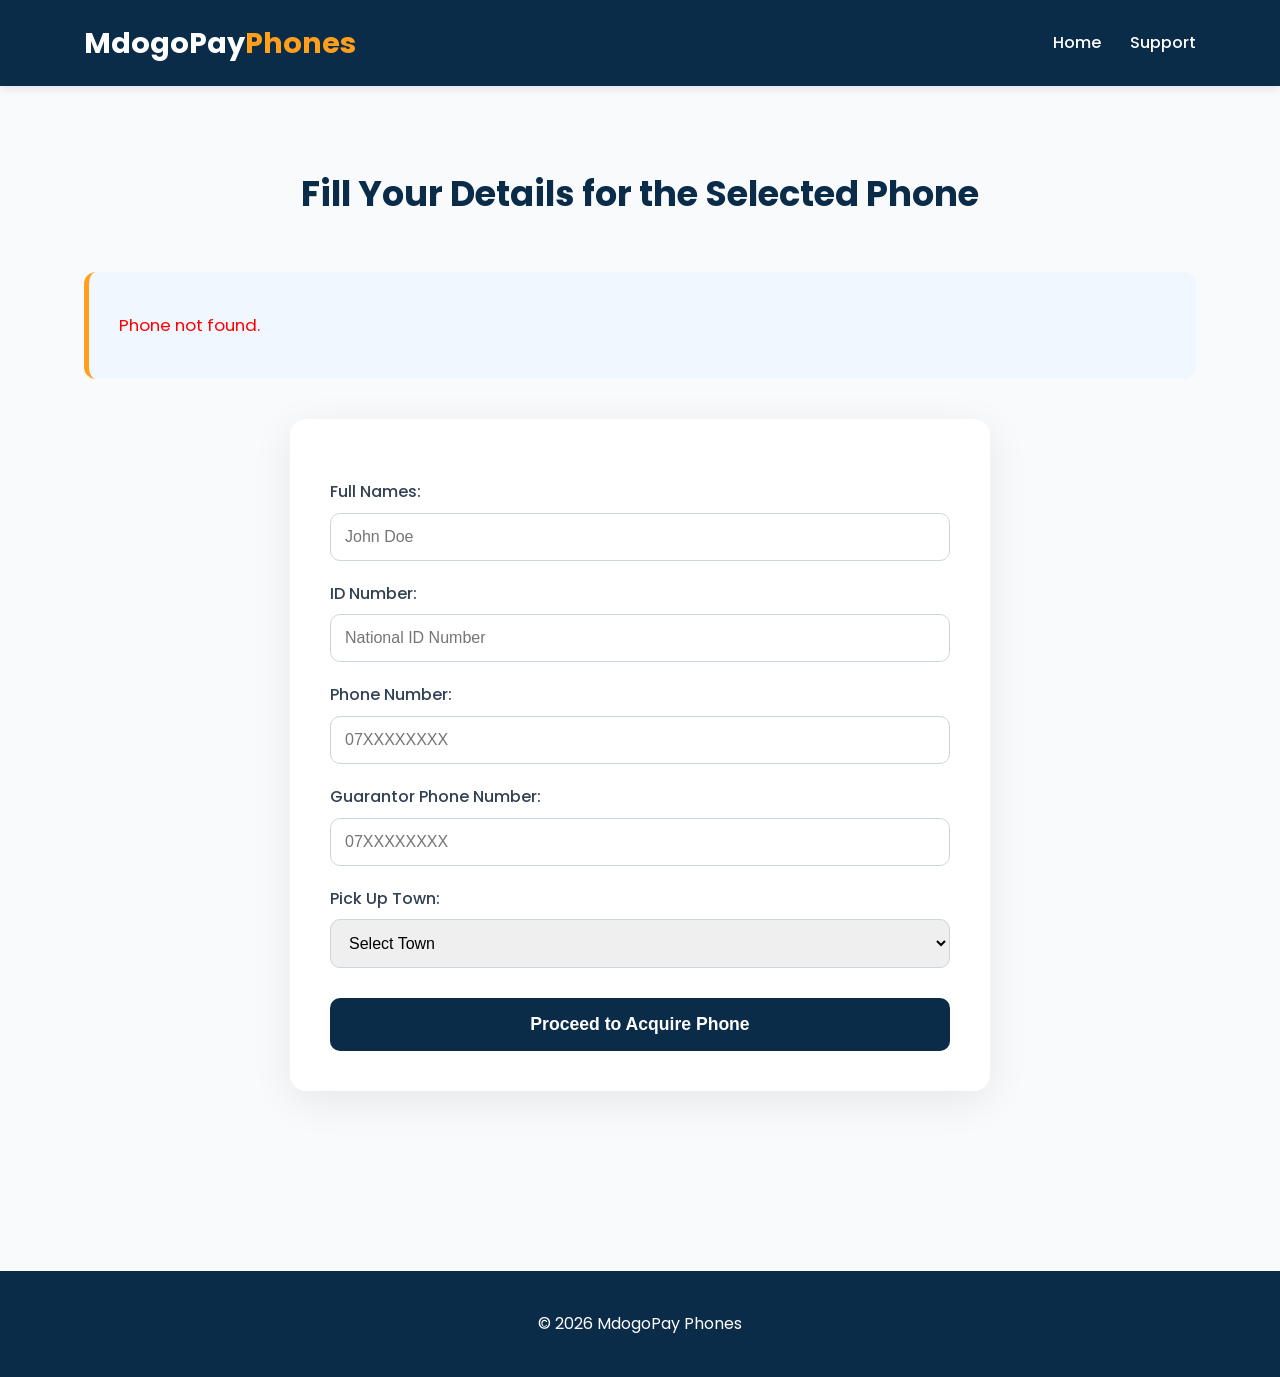
==== phones/form.html @ b1f20593 "first commit" ====
<!DOCTYPE html>
<html lang="en">

<head>
  <meta charset="UTF-8">
  <meta name="viewport" content="width=device-width, initial-scale=1.0">
  <title>Lipa Mdogo Mdogo Form</title>

  <link href="https://fonts.googleapis.com/css2?family=Poppins:wght@400;500;600;700&display=swap" rel="stylesheet">
  <link rel="stylesheet" href="../css/main.css">
</head>

<body>

  <header class="header">
    <div class="container nav">
      <h1 class="logo">MdogoPay<span>Phones</span></h1>
      <nav>
        <a href="../index.html">Home</a>
        <a href="#">Support</a>
      </nav>
    </div>
  </header>

  <section class="brands">
    <div class="container">
      <h3>Fill Your Details for the Selected Phone</h3>

      <!-- SELECTED PHONE DETAILS (AUTO FILLED BY JS) -->
      <div id="phone-summary"></div>

      <!-- APPLICATION FORM -->
      <form id="application-form">

        <label for="full-name">Full Names:</label>
        <input type="text" id="full-name" placeholder="John Doe" required>

        <label for="id-number">ID Number:</label>
        <input type="text" id="id-number" placeholder="National ID Number" required>

        <label for="phone-number">Phone Number:</label>
        <input type="tel" id="phone-number" placeholder="07XXXXXXXX" required>

        <label for="guarantor-phone">Guarantor Phone Number:</label>
        <input type="tel" id="guarantor-phone" placeholder="07XXXXXXXX" required>

        <label for="pickup-town">Pick Up Town:</label>
        <select id="pickup-town" required>
          <option value="">Select Town</option>
          <option value="Nairobi">Nairobi</option>
          <option value="Mombasa">Mombasa</option>
          <option value="Kisumu">Kisumu</option>
          <option value="Nakuru">Nakuru</option>
          <option value="Eldoret">Eldoret</option>
          <option value="Thika">Thika</option>
          <option value="Malindi">Malindi</option>
          <option value="Kitale">Kitale</option>
          <option value="Garissa">Garissa</option>
          <option value="Kakamega">Kakamega</option>
          <option value="Nyeri">Nyeri</option>
          <option value="Meru">Meru</option>
          <option value="Embu">Embu</option>
          <option value="Nanyuki">Nanyuki</option>
          <option value="Machakos">Machakos</option>
          <option value="Kericho">Kericho</option>
          <option value="Kisii">Kisii</option>
          <option value="Isiolo">Isiolo</option>
          <option value="Bungoma">Bungoma</option>
          <option value="Busia">Busia</option>
          <option value="Siaya">Siaya</option>
          <option value="Vihiga">Vihiga</option>
          <option value="Baringo">Baringo</option>
          <option value="Narok">Narok</option>
          <option value="Kajiado">Kajiado</option>
          <option value="Kapenguria">Kapenguria</option>
          <option value="Migori">Migori</option>
          <option value="Kerugoya">Kerugoya</option>
          <option value="Homa Bay">Homa Bay</option>
          <option value="Lamu">Lamu</option>
        </select>

        <button type="submit" class="btn">
          Proceed to Acquire Phone
        </button>

      </form>
    </div>
  </section>

  <footer class="footer">
    <p>© 2026 MdogoPay Phones</p>
  </footer>

  <script src="../js/main.js"></script>
</body>

</html>
---- css/main.css ----
/* RESET & BASE */
* {
  margin: 0;
  padding: 0;
  box-sizing: border-box;
}

html {
  scroll-behavior: smooth;
}

body {
  font-family: 'Poppins', sans-serif;
  background: #f8fafc;
  color: #1e293b;
  line-height: 1.6;
}

/* CONTAINER */
.container {
  width: 90%;
  max-width: 1280px;
  margin: 0 auto;
  padding: 0 20px;
}

/* HEADER */
.header {
  background: #0b2c49;
  color: white;
  padding: 20px 0;
  position: sticky;
  top: 0;
  z-index: 1000;
  box-shadow: 0 2px 10px rgba(0,0,0,0.1);
}

.nav {
  display: flex;
  justify-content: space-between;
  align-items: center;
  flex-wrap: wrap;
}

.logo {
  font-size: 1.8rem;
  font-weight: 700;
}

.logo span {
  color: #ff9f1c;
}

nav a {
  color: white;
  text-decoration: none;
  margin-left: 25px;
  font-weight: 500;
  transition: color 0.3s;
}

nav a:hover {
  color: #ff9f1c;
}

/* SECTION PADDING */
.brands, .hero, .how-it-works {
  padding: 80px 0;
}

/* HEADINGS */
h3 {
  font-size: 2.2rem;
  text-align: center;
  margin-bottom: 50px;
  color: #0b2c49;
  font-weight: 700;
}

h4 {
  font-size: 1.8rem;
  color: #0b2c49;
  margin: 60px 0 30px;
  text-align: center;
}

/* BRAND GRID (Phone Cards) */
.brand-grid {
  display: grid;
  grid-template-columns: repeat(auto-fit, minmax(280px, 1fr));
  gap: 30px;
  margin-top: 40px;
}

.brand-card {
  background: white;
  border-radius: 16px;
  overflow: hidden;
  box-shadow: 0 10px 30px rgba(0,0,0,0.08);
  transition: all 0.3s ease;
  text-align: center;
}

.brand-card:hover {
  transform: translateY(-10px);
  box-shadow: 0 20px 40px rgba(0,0,0,0.12);
}

.brand-card img {
  width: 100%;
  height: 260px;
  object-fit: contain;
  padding: 30px 20px 20px;
  background: #f8fafc;
}

.brand-card h5 {
  font-size: 1.3rem;
  margin: 0 20px 10px;
  color: #0b2c49;
  font-weight: 600;
}

.brand-card p {
  font-size: 0.95rem;
  color: #475569;
  margin: 0 20px 15px;
}

.brand-card .price-info {
  font-weight: 600;
  color: #0b2c49;
  margin-bottom: 20px;
}

.btn-secondary {
  display: block;
  background: #0b2c49;
  color: white;
  text-align: center;
  padding: 14px 24px;
  margin: 0 20px 25px;
  border-radius: 10px;
  font-weight: 500;
  text-decoration: none;
  transition: all 0.3s ease;
}

.btn-secondary:hover {
  background: #ff9f1c;
  color: #0b2c49;
  transform: translateY(-2px);
}

/* FORM PAGE (form.html) */
form {
  background: white;
  padding: 40px;
  border-radius: 16px;
  box-shadow: 0 10px 40px rgba(0,0,0,0.08);
  max-width: 700px;
  margin: 40px auto;
}

form h3 {
  text-align: center;
  margin-bottom: 30px;
}

form label {
  display: block;
  margin: 20px 0 8px;
  font-weight: 500;
  color: #334155;
}

form input,
form select {
  width: 100%;
  padding: 14px;
  border: 1px solid #cbd5e1;
  border-radius: 10px;
  font-size: 1rem;
}

form input:focus,
form select:focus {
  outline: none;
  border-color: #ff9f1c;
  box-shadow: 0 0 0 3px rgba(255,159,28,0.1);
}

.btn {
  background: #0b2c49;
  color: white;
  border: none;
  width: 100%;
  padding: 16px;
  font-size: 1.1rem;
  font-weight: 600;
  border-radius: 10px;
  cursor: pointer;
  margin-top: 30px;
  transition: all 0.3s ease;
}

.btn:hover {
  background: #ff9f1c;
  color: #0b2c49;
  transform: translateY(-3px);
}

/* PHONE SUMMARY (autofilled) */
#phone-summary {
  background: #f0f7ff;
  padding: 30px;
  border-radius: 12px;
  margin-bottom: 40px;
  border-left: 5px solid #ff9f1c;
}

#phone-summary h3 {
  margin: 0 0 15px;
  font-size: 1.6rem;
}

#phone-summary p {
  margin: 10px 0;
  font-size: 1.05rem;
}

/* FOOTER */
.footer {
  background: #0b2c49;
  color: white;
  text-align: center;
  padding: 40px 20px;
  margin-top: 60px;
}

/* RESPONSIVE */
@media (max-width: 768px) {
  .brand-grid {
    grid-template-columns: repeat(auto-fit, minmax(240px, 1fr));
  }

  .brand-card img {
    height: 220px;
    padding: 20px;
  }

  form {
    padding: 30px 20px;
  }
}

@media (max-width: 480px) {
  h3 {
    font-size: 1.8rem;
  }

  .brand-grid {
    grid-template-columns: 1fr;
  }

  .brand-card {
    padding: 20px;
  }
}
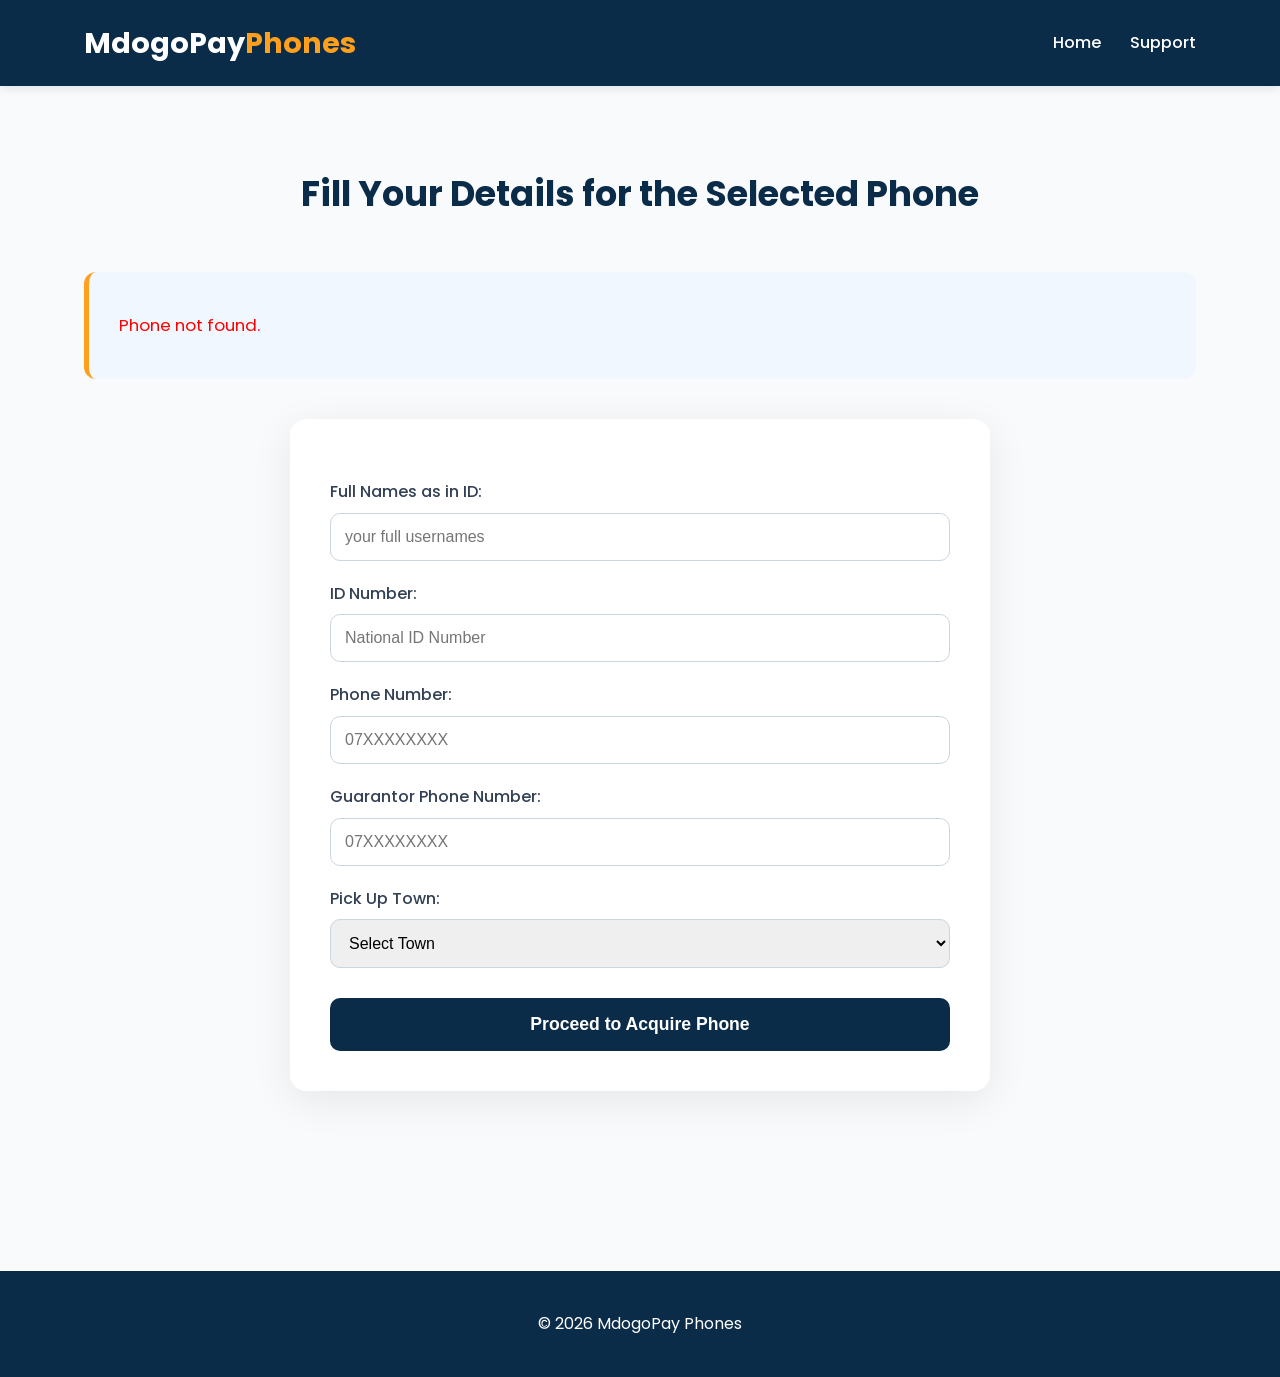
==== commit 6ab95597: "first commit" ====
--- a/phones/form.html
+++ b/phones/form.html
@@ -32,8 +32,8 @@
       <!-- APPLICATION FORM -->
       <form id="application-form">
 
-        <label for="full-name">Full Names:</label>
-        <input type="text" id="full-name" placeholder="John Doe" required>
+        <label for="full-name">Full Names as in ID:</label>
+        <input type="text" id="full-name" placeholder="your full usernames" required>
 
         <label for="id-number">ID Number:</label>
         <input type="text" id="id-number" placeholder="National ID Number" required>
--- a/css/main.css
+++ b/css/main.css
@@ -84,6 +84,207 @@
   text-align: center;
 }
 
+
+
+
+/* ================= HERO SECTION ================= */
+.hero {
+    background: linear-gradient(135deg, #0f172a 0%, #1e293b 100%);
+    color: white;
+    padding: 120px 0 100px;
+    position: relative;
+    overflow: hidden;
+}
+
+.hero::before {
+    content: '';
+    position: absolute;
+    top: 0;
+    left: 0;
+    right: 0;
+    bottom: 0;
+    background: radial-gradient(circle at 30% 70%, rgba(59, 130, 246, 0.12) 0%, transparent 50%);
+    pointer-events: none;
+}
+
+.hero-container {
+    position: relative;
+    z-index: 2;
+}
+
+.hero-content {
+    display: grid;
+    grid-template-columns: 1fr 1fr;
+    gap: 60px;
+    align-items: center;
+}
+
+.hero-text h1 {
+    font-size: 3.2rem;
+    font-weight: 700;
+    margin-bottom: 0.4rem;
+    line-height: 1.1;
+}
+
+.hero-text .highlight {
+    font-size: 4.2rem;
+    font-weight: 800;
+    color: #60a5fa;
+    margin: 0.3rem 0 1.5rem;
+    background: linear-gradient(90deg, #60a5fa, #3b82f6);
+    -webkit-background-clip: text;
+    -webkit-text-fill-color: transparent;
+}
+
+.hero-features {
+    display: flex;
+    flex-wrap: wrap;
+    gap: 24px;
+    margin: 2rem 0 2.5rem;
+}
+
+.feature-item {
+    display: flex;
+    align-items: center;
+    gap: 10px;
+    font-size: 1.15rem;
+    opacity: 0.95;
+}
+
+.feature-icon {
+    font-size: 1.6rem;
+}
+
+.hero-text .btn-primary {
+    padding: 16px 40px;
+    font-size: 1.15rem;
+    font-weight: 600;
+}
+
+.hero-image-wrapper {
+    position: relative;
+}
+
+.hero-phone {
+    width: 100%;
+    max-width: 480px;
+    margin: 0 auto;
+    filter: drop-shadow(0 25px 50px rgba(0,0,0,0.55));
+    transform: perspective(1200px) rotateY(8deg) rotateX(5deg);
+    transition: transform 0.6s ease;
+}
+
+.hero-phone:hover {
+    transform: perspective(1200px) rotateY(4deg) rotateX(3deg) scale(1.03);
+}
+
+/* ================= HOW IT WORKS SECTION ================= */
+.how-it-works-section {
+    padding: 100px 0;
+    background: #f8fafc;
+}
+
+.section-header {
+    text-align: center;
+    max-width: 720px;
+    margin: 0 auto 70px;
+}
+
+.section-header h2 {
+    font-size: 2.8rem;
+    font-weight: 700;
+    margin-bottom: 1rem;
+    color: #0f172a;
+}
+
+.section-subtitle {
+    font-size: 1.22rem;
+    color: #64748b;
+    line-height: 1.6;
+}
+
+.steps-grid {
+    display: grid;
+    grid-template-columns: repeat(auto-fit, minmax(260px, 1fr));
+    gap: 32px;
+}
+
+.step-card {
+    background: white;
+    border-radius: 16px;
+    padding: 40px 32px;
+    text-align: center;
+    box-shadow: 0 10px 30px rgba(0,0,0,0.06);
+    transition: all 0.35s ease;
+    position: relative;
+    overflow: hidden;
+}
+
+.step-card:hover {
+    transform: translateY(-12px);
+    box-shadow: 0 20px 40px rgba(0,0,0,0.12);
+}
+
+.step-number {
+    width: 64px;
+    height: 64px;
+    background: #3b82f6;
+    color: white;
+    border-radius: 50%;
+    display: flex;
+    align-items: center;
+    justify-content: center;
+    font-size: 1.8rem;
+    font-weight: 700;
+    margin: 0 auto 1.6rem;
+    box-shadow: 0 8px 20px rgba(59,130,246,0.3);
+}
+
+.step-card h3 {
+    font-size: 1.45rem;
+    margin-bottom: 1rem;
+    color: #0f172a;
+}
+
+.step-card p {
+    color: #64748b;
+    line-height: 1.6;
+    font-size: 1.03rem;
+}
+
+/* Responsive Adjustments */
+@media (max-width: 992px) {
+    .hero-content {
+        grid-template-columns: 1fr;
+        text-align: center;
+    }
+    
+    .hero-text .btn-primary {
+        margin: 0 auto;
+    }
+    
+    .hero-phone {
+        max-width: 380px;
+    }
+}
+
+@media (max-width: 768px) {
+    .hero {
+        padding: 90px 0 70px;
+    }
+    
+    .hero-text h1 { font-size: 2.6rem; }
+    .hero-text .highlight { font-size: 3.4rem; }
+    
+    .how-it-works-section {
+        padding: 80px 0;
+    }
+}
+
+
+
+
+
 /* BRAND GRID (Phone Cards) */
 .brand-grid {
   display: grid;
@@ -144,6 +345,7 @@
   font-weight: 500;
   text-decoration: none;
   transition: all 0.3s ease;
+  margin-bottom: 3px;
 }
 
 .btn-secondary:hover {
@@ -266,4 +468,117 @@
   .brand-card {
     padding: 20px;
   }
+}
+
+
+/* ================= PAYMENT MODAL ================= */
+
+.payment-modal {
+  position: fixed;
+  inset: 0;
+  background: rgba(0, 0, 0, 0.55);
+  display: flex;
+  align-items: center;
+  justify-content: center;
+  z-index: 9999;
+}
+
+.payment-box {
+  background: #fff;
+  padding: 30px;
+  border-radius: 16px;
+  width: 90%;
+  max-width: 420px;
+  text-align: center;
+  box-shadow: 0 20px 40px rgba(0, 0, 0, 0.2);
+}
+
+.spinner {
+  width: 48px;
+  height: 48px;
+  border: 5px solid #e0e0e0;
+  border-top-color: #4caf50;
+  border-radius: 50%;
+  margin: 0 auto 20px;
+  animation: spin 1s linear infinite;
+}
+
+@keyframes spin {
+  to {
+    transform: rotate(360deg);
+  }
+}
+
+.hidden {
+  display: none;
+}
+
+
+
+
+
+/* Fix for the primary button in hero */
+.btn-primary {
+    display: inline-flex;
+    align-items: center;
+    justify-content: center;
+    padding: 16px 40px;
+    font-size: 1.15rem;
+    font-weight: 600;
+    color: white;
+    background: linear-gradient(90deg, #3b82f6, #2563eb);
+    border: none;
+    border-radius: 12px;
+    text-decoration: none !important;           /* Remove any underline */
+    transition: all 0.3s ease;
+    box-shadow: 0 4px 20px rgba(59, 130, 246, 0.35);
+    position: relative;
+    overflow: hidden;
+}
+
+.btn-primary:hover {
+    transform: translateY(-3px);
+    box-shadow: 0 12px 30px rgba(59, 130, 246, 0.5);
+    background: linear-gradient(90deg, #2563eb, #1d4ed8);
+}
+
+.btn-primary:active {
+    transform: translateY(-1px);
+}
+
+/* Extra safety: make sure no underline ever appears */
+.btn-primary,
+.btn-primary:visited,
+.btn-primary:link,
+.btn-primary:hover,
+.btn-primary:focus {
+    text-decoration: none !important;
+}
+
+/* If you want bigger/more prominent button (recommended for hero) */
+.btn-lg {
+    padding: 18px 48px;
+    font-size: 1.25rem;
+    min-width: 240px;
+}
+
+/* Optional: Add subtle shine/gradient animation on hover */
+.btn-primary::before {
+    content: '';
+    position: absolute;
+    top: 0;
+    left: -100%;
+    width: 50%;
+    height: 100%;
+    background: linear-gradient(
+        90deg,
+        transparent,
+        rgba(255, 255, 255, 0.25),
+        transparent
+    );
+    transition: left 0.6s;
+}
+
+.btn-primary:hover::before {
+    left: 100%;
 }
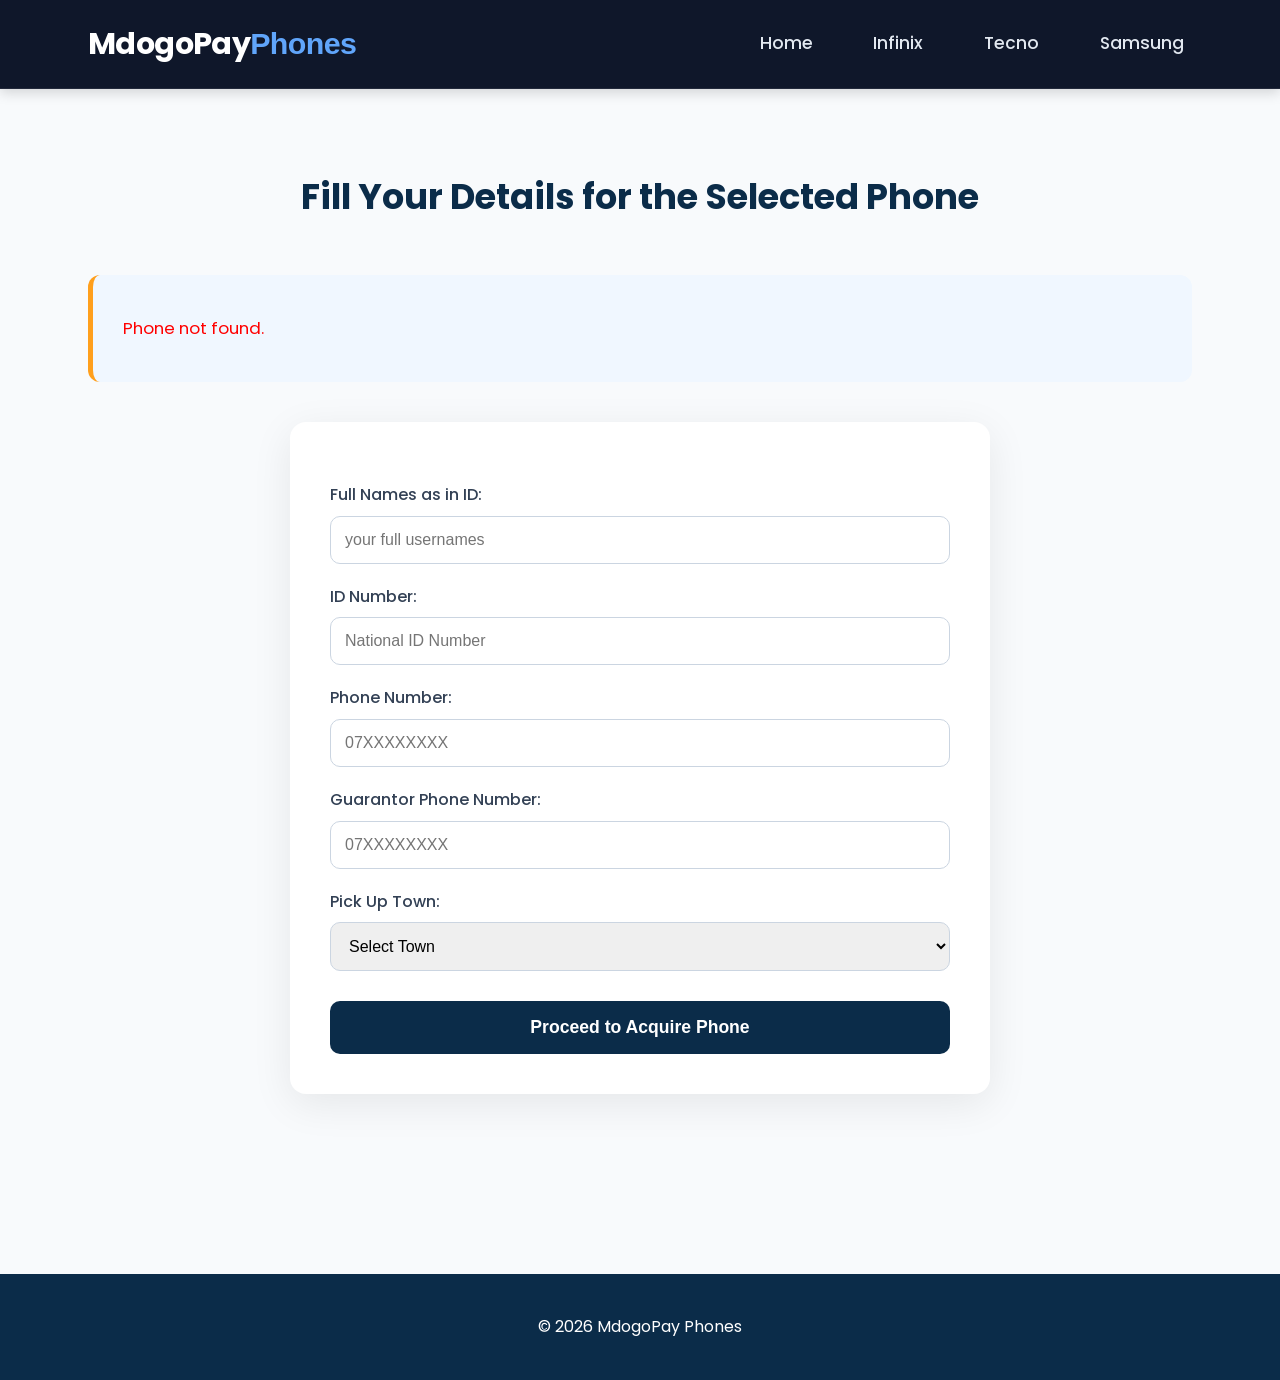
==== commit 49b825e8: "first commit" ====
--- a/phones/form.html
+++ b/phones/form.html
@@ -13,14 +13,31 @@
 <body>
 
   <header class="header">
-    <div class="container nav">
-      <h1 class="logo">MdogoPay<span>Phones</span></h1>
-      <nav>
-        <a href="../index.html">Home</a>
-        <a href="#">Support</a>
-      </nav>
+    <div class="container">
+        <div class="nav-wrapper">
+            <h1 class="logo">
+                MdogoPay<span>Phones</span>
+            </h1>
+
+            <!-- Desktop Navigation -->
+            <nav class="main-nav">
+                <ul class="nav-links">
+                    <li><a href="../index.html" class="nav-link">Home</a></li>
+                    <li><a href="infinix.html" class="nav-link">Infinix</a></li>
+                    <li><a href="tecno.html" class="nav-link">Tecno</a></li>
+                    <li><a href="samsung.html" class="nav-link">Samsung</a></li>
+                </ul>
+            </nav>
+
+            <!-- Hamburger Button (Mobile) -->
+            <button class="hamburger" aria-label="Toggle Menu">
+                <span></span>
+                <span></span>
+                <span></span>
+            </button>
+        </div>
     </div>
-  </header>
+</header>
 
   <section class="brands">
     <div class="container">
--- a/css/main.css
+++ b/css/main.css
@@ -24,44 +24,189 @@
   padding: 0 20px;
 }
 
-/* HEADER */
+
+
+
+/* ================= HEADER & NAVIGATION (Fixed & Improved) ================= */
 .header {
-  background: #0b2c49;
-  color: white;
-  padding: 20px 0;
-  position: sticky;
-  top: 0;
-  z-index: 1000;
-  box-shadow: 0 2px 10px rgba(0,0,0,0.1);
-}
-
-.nav {
-  display: flex;
-  justify-content: space-between;
-  align-items: center;
-  flex-wrap: wrap;
+    background: #0f172a;
+    color: white;
+    padding: 1.2rem 0;
+    position: sticky;
+    top: 0;
+    z-index: 1000;
+    box-shadow: 0 4px 12px rgba(0,0,0,0.15);
+    border-bottom: 1px solid rgba(255,255,255,0.08);
+}
+
+.container {
+    max-width: 1280px;
+    margin: 0 auto;
+    padding: 0 1.5rem;
+}
+
+.nav-wrapper {
+    display: flex;
+    justify-content: space-between;
+    align-items: center;
+    position: relative;
 }
 
 .logo {
-  font-size: 1.8rem;
-  font-weight: 700;
+    font-size: 1.9rem;
+    font-weight: 700;
+    margin: 0;
+    letter-spacing: -0.6px;
 }
 
 .logo span {
-  color: #ff9f1c;
-}
-
-nav a {
-  color: white;
-  text-decoration: none;
-  margin-left: 25px;
-  font-weight: 500;
-  transition: color 0.3s;
-}
-
-nav a:hover {
-  color: #ff9f1c;
-}
+    color: #60a5fa;
+    font-weight: 800;
+}
+
+/* Desktop Navigation */
+.main-nav .nav-links {
+    display: flex;
+    list-style: none;
+    margin: 0;
+    padding: 0;
+    gap: 2.8rem;
+}
+
+.nav-link {
+    color: #e2e8f0;
+    text-decoration: none;
+    font-weight: 500;
+    font-size: 1.08rem;
+    padding: 0.7rem 0.5rem;
+    transition: all 0.3s ease;
+    position: relative;
+}
+
+.nav-link:hover,
+.nav-link.active {
+    color: #60a5fa;
+}
+
+.nav-link::after {
+    content: '';
+    position: absolute;
+    width: 0;
+    height: 3px;
+    bottom: 0;
+    left: 50%;
+    background-color: #60a5fa;
+    transition: width 0.4s ease, left 0.4s ease;
+}
+
+.nav-link:hover::after,
+.nav-link.active::after {
+    width: 100%;
+    left: 0;
+}
+
+/* Hamburger Button */
+.hamburger {
+    display: none;
+    flex-direction: column;
+    justify-content: space-between;
+    width: 34px;
+    height: 26px;
+    background: none;
+    border: none;
+    cursor: pointer;
+    z-index: 1100;
+}
+
+.hamburger span {
+    width: 100%;
+    height: 3.5px;
+    background: white;
+    border-radius: 2px;
+    transition: all 0.35s ease;
+}
+
+.hamburger.active span:nth-child(1) {
+    transform: rotate(45deg) translate(9px, 9px);
+}
+
+.hamburger.active span:nth-child(2) {
+    opacity: 0;
+    transform: translateX(-30px);
+}
+
+.hamburger.active span:nth-child(3) {
+    transform: rotate(-45deg) translate(8px, -8px);
+}
+
+/* ── MOBILE MENU (Fixed: no full-screen overlap) ─────────────────────────── */
+@media (max-width: 768px) {
+    .hamburger {
+        display: flex;
+    }
+
+    .main-nav {
+        position: absolute;
+        top: 100%;                     /* Starts right below header */
+        left: 0;
+        width: 100%;
+        background: #0f172a;
+        padding: 1.8rem 1.5rem 2.5rem;
+        transform: translateY(-15px);
+        opacity: 0;
+        visibility: hidden;
+        transition: all 0.4s cubic-bezier(0.25, 0.8, 0.25, 1);
+        box-shadow: 0 10px 25px rgba(0,0,0,0.35);
+        border-top: 1px solid rgba(96,165,250,0.12);
+    }
+
+    .main-nav.active {
+        transform: translateY(0);
+        opacity: 1;
+        visibility: visible;
+    }
+
+    .nav-links {
+        flex-direction: column;
+        align-items: center;
+        gap: 1.8rem;
+    }
+
+    .nav-link {
+        font-size: 1.35rem;
+        padding: 1rem 0;
+        width: 100%;
+        text-align: center;
+    }
+
+    /* Optional subtle overlay when menu is open */
+    .main-nav.active::before {
+        content: '';
+        position: fixed;
+        inset: 0;
+        top: 0;
+        left: 0;
+        right: 0;
+        bottom: 0;
+        background: rgba(15,23,42,0.85);
+        z-index: -1;
+        animation: fadeIn 0.4s ease forwards;
+    }
+}
+
+@keyframes fadeIn {
+    from { opacity: 0; }
+    to   { opacity: 1; }
+}
+
+/* Active link styling */
+.nav-link.active {
+    color: #60a5fa;
+    font-weight: 600;
+}
+
+
+
 
 /* SECTION PADDING */
 .brands, .hero, .how-it-works {
